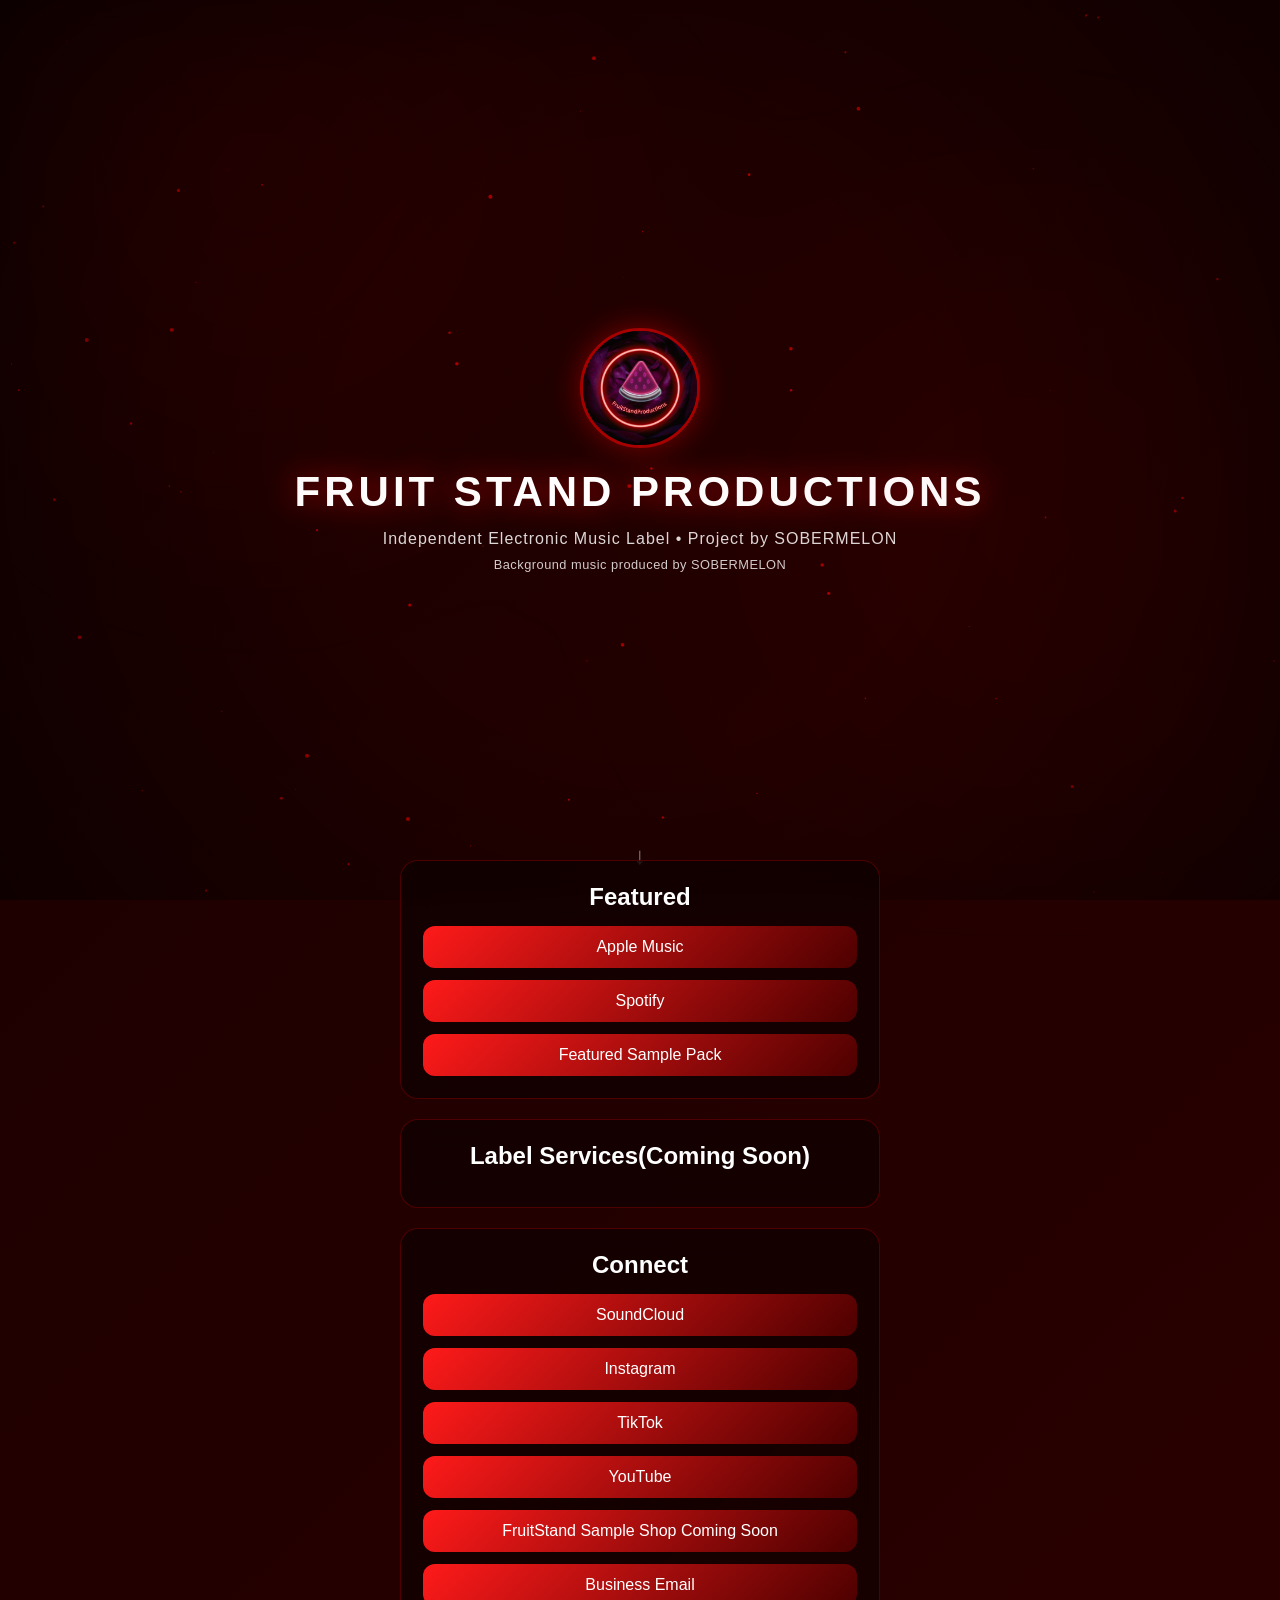
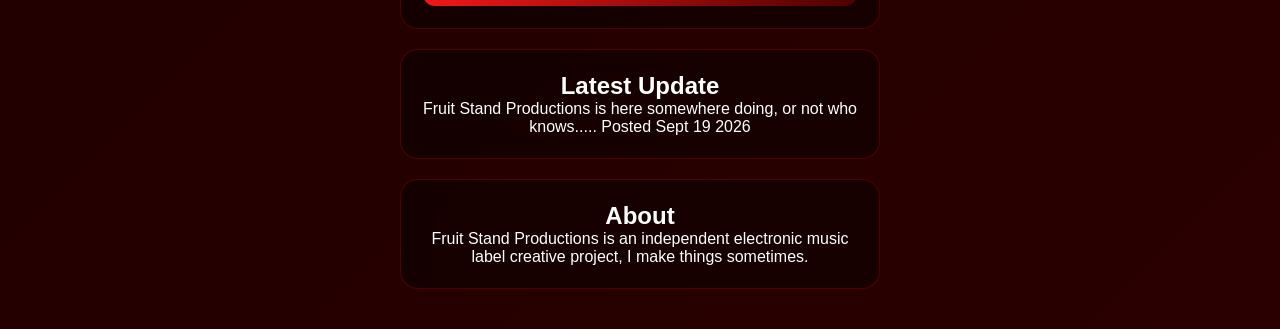
==== index.html @ 6a3a082c "updated stuff or something like that lol" ====
<!DOCTYPE html>
<html lang="en">
<head>

<meta charset="UTF-8">
<meta name="viewport" content="width=device-width, initial-scale=1.0">

<title>Fruit Stand Productions | Independent Electronic Music Label (Project by SOBERMELON)</title>

<meta name="description" content="Fruit Stand Productions is an independent electronic music label and artist project by SOBERMELON. Listen on Spotify and explore experimental synth music.">

<meta name="keywords" content="Fruit Stand Productions, SOBERMELON, electronic music artist, music producer Canada, synth music, indie label">

<meta name="robots" content="index, follow">

<link rel="canonical" href="https://fruitstandproductions.github.io/FruitStandProductions/">

<!-- GOOGLE VERIFICATION -->
<meta name="google-site-verification" content="google0d6d98f35d44df87" />

<!-- OPEN GRAPH -->
<meta property="og:title" content="Fruit Stand Productions">
<meta property="og:description" content="Electronic music label and creative platform.">
<meta property="og:type" content="website">
<meta property="og:url" content="https://fruitstandproductions.github.io/FruitStandProductions/">
<meta property="og:image" content="https://fruitstandproductions.github.io/FruitStandProductions/assets/favicon_io/android-chrome-512x512.png">

<!-- PWA -->
<link rel="manifest" href="manifest.json">

<!-- STRUCTURED DATA -->
<script type="application/ld+json">
{
  "@context": "https://schema.org",
  "@type": ["MusicGroup", "Organization"],
  "name": "Fruit Stand Productions",
  "alternateName": "SOBERMELON",
  "url": "https://fruitstandproductions.github.io/FruitStandProductions/",
  "genre": "Electronic",
  "sameAs": [
    "https://open.spotify.com/artist/1SRDDwceqkcskR78t6tiPy",
    "https://www.youtube.com/@SOBERMELON",
    "https://soundcloud.com/SOBERMELON",
    "https://www.instagram.com/FruitStandProductions"
  ]
}
</script>

<link rel="icon" href="assets/favicon_io/favicon.ico">
<link rel="stylesheet" href="style.css">

</head>

<body>

  <audio id="bgmusic" loop>
  <source src="Audio/shortclip-background-music.mp3" type="audio/mpeg">
</audio>



<!--  HIDDEN SEO BOOST -->
<p style="display:none;">
fruit stand productions sobermelon electronic music label canada synth producer spotify artist official website
</p>

<!--  BACKGROUND -->
<canvas id="particles"></canvas>

<!--  HERO -->
<section class="hero">

  <!--  LOGO ADDED BACK -->
  <img src="assets/Fspprofile.JPG" class="hero-logo" alt="Fruit Stand Productions logo">

 <h1 class="hero-title">FRUIT STAND PRODUCTIONS</h1>

<p class="hero-sub">
  Independent Electronic Music Label • Project by SOBERMELON
</p>

<p class="hero-note">
  Background music produced by SOBERMELON
</p>

  <div class="scroll-indicator">↓</div>

</section>

<!-- MAIN -->
<div class="container">

<section class="card reveal">
  <h2>Featured </h2>
  
  <div class="buttons">
    <a href="https://music.apple.com/us/album/voltage-mind/1889261843?i=1889261845" target="_blank">Apple Music</a>
    <a href="https://open.spotify.com/artist/1SRDDwceqkcskR78t6tiPy" target="_blank">Spotify</a>
    <a href="https://fruitmerchant.gumroad.com/l/tiyyio" target="_blank">Featured Sample Pack</a>

  </div>
</section>

<section class="card reveal">
  <h2>Label Services(Coming Soon)</h2>

  <p>
  
    
  </p>

  <div class="buttons">
    <!-- <a href="services.html">Services</a> -->
  </div>
</section>

<section class="card reveal">
  <h2>Connect</h2>
  <div class="buttons">
    <a href="https://soundcloud.com/SOBERMELON" target="_blank">SoundCloud</a>
    <a href="https://www.instagram.com/FruitStandProductions" target="_blank">Instagram</a>
    <a href="https://www.tiktok.com/@sobermelon0" target="_blank">TikTok</a>
    <a href="https://www.youtube.com/@SOBERMELON" target="_blank">YouTube</a>
    <a class="disabled">FruitStand Sample Shop Coming Soon</a>
    <a href="mailto:fruitstandproductions1@outlook.com?subject=Music or Business Inquiry&body=Hi,I’m reaching out regarding a collaboration or inquiry about Fruit Stand Productions....">
  Business Email
</a>
  </div>
</section>

<section class="card reveal">
  <h2>Latest Update</h2>
  <p>
    Fruit Stand Productions is here somewhere doing, or not who knows.....
     Posted Sept 19 2026 
  </p>
</section>

<section class="card reveal">
  <h2>About</h2>
  <p>
    Fruit Stand Productions is an independent electronic music label creative project, I make things sometimes.
  </p>
</section>

</div>

<script src="script.js"></script>
</body>
</html>
---- style.css ----
* {
  margin: 0;
  padding: 0;
  box-sizing: border-box;
  font-family: Arial, sans-serif;
}

body {
  color: white;
  text-align: center;
  overflow-x: hidden;

  background: linear-gradient(135deg, #1a0000, #3b0000, #6b0000);
  background-size: 400% 400%;

  animation: gradientMove 10s ease infinite, softPulse 8s ease-in-out infinite;
}

/* ==========================
 BASE ANIMATION
========================== */

@keyframes gradientMove {
  0% {background-position: 0%;}
  50% {background-position: 100%;}
  100% {background-position: 0%;}
}

@keyframes softPulse {
  0% { filter: brightness(1); }
  50% { filter: brightness(1.05); }
  100% { filter: brightness(1); }
}

/* ==========================
 CINEMATIC LAYERS
========================== */

body::before {
  content: "";
  position: fixed;
  inset: 0;
  pointer-events: none;
  z-index: 0;

  background: radial-gradient(circle at center,
    transparent 40%,
    rgba(0,0,0,0.5)
  );
}

body::after {
  content: "";
  position: fixed;
  inset: 0;
  pointer-events: none;
  z-index: 1;

  background:
    radial-gradient(circle at 20% 20%, rgba(255,0,0,0.08), transparent 40%),
    radial-gradient(circle at 80% 60%, rgba(255,0,0,0.06), transparent 45%);

  filter: blur(60px);
  opacity: 0.65;

  animation: fogMove 25s ease-in-out infinite;
}

@keyframes fogMove {
  0% { transform: translate(0,0); }
  50% { transform: translate(25px,-15px); }
  100% { transform: translate(0,0); }
}

/* ==========================
 HERO
========================== */

.hero {
  height: 100vh;
  display: flex;
  flex-direction: column;
  justify-content: center;
  align-items: center;
  position: relative;
}

.hero-logo {
  width: 120px;
  height: 120px;
  border-radius: 50%;
  border: 3px solid rgba(255, 0, 0, 0.6);
  box-shadow: 0 0 30px rgba(255, 0, 0, 0.4);
  margin-bottom: 20px;

  animation: logoIntro 1.2s ease, logoFloat 4s ease-in-out infinite;
}

@keyframes logoIntro {
  from { opacity: 0; transform: scale(0.8); }
  to { opacity: 1; transform: scale(1); }
}

@keyframes logoFloat {
  0% { transform: translateY(0px); }
  50% { transform: translateY(-8px); }
  100% { transform: translateY(0px); }
}

.hero-title {
  font-size: 42px;
  letter-spacing: 4px;
  text-shadow: 0 0 30px rgba(255,0,0,0.6);
}

.hero-sub {
  margin-top: 10px;
  opacity: 0.7;
  letter-spacing: 1px;
}

.hero-note {
  margin-top: 6px;
  font-size: 0.8rem;
  opacity: 0.8;
  letter-spacing: 0.5px;
}

.scroll-indicator {
  position: absolute;
  bottom: 30px;
  font-size: 24px;
  opacity: 0.5;
  animation: bounce 2s infinite;
}

@keyframes bounce {
  50% { transform: translateY(10px); }
}

/* ==========================
 PARTICLES
========================== */

#particles {
  position: fixed;
  inset: 0;
  z-index: -2;
}

/* ==========================
 CONTENT
========================== */

.container {
  max-width: 520px;
  margin: auto;
  padding: 20px;
  margin-top: -80px;
  position: relative;
  z-index: 2;
}

/* ==========================
 CARDS
========================== */

.card {
  background: rgba(10,0,0,0.55);
  border: 1px solid rgba(255,0,0,0.25);
  padding: 22px;
  margin: 20px 0;
  border-radius: 18px;
  backdrop-filter: blur(14px);
  transition: 0.3s ease;
}

.card:hover {
  transform: translateY(-6px) scale(1.02);
  box-shadow: 0 0 40px rgba(255,0,0,0.35);
}

/* ==========================
 BUTTONS
========================== */

.buttons {
  display: flex;
  flex-direction: column;
  gap: 12px;
  margin-top: 15px;
}

.buttons a {
  padding: 12px;
  border-radius: 12px;
  text-decoration: none;
  color: white;
  background: linear-gradient(135deg, #ff1a1a, #4d0000);
  transition: 0.25s;
}

.buttons a:hover {
  transform: scale(1.05);
  box-shadow: 0 0 18px rgba(255,0,0,0.35);
}

/* ==========================
 REVEAL
========================== */

.reveal {
  opacity: 0;
  transform: translateY(30px);
}

.reveal.active {
  opacity: 1;
  transform: translateY(0);
  transition: 0.8s;
}

/* ==========================
 MOBILE
========================== */

@media (max-width: 768px) {
  .hero-title {
    font-size: 28px;
  }
}

/* ==========================
 SERVICES PAGE ADD-ON (SAFE)
========================== */

.wrap {
  max-width: 1000px;
  margin: auto;
  padding: 0 24px;
}

/* NAV */
nav {
  padding: 18px 20px;
}

nav .wrap {
  display: flex;
  justify-content: space-between;
  align-items: center;
}

.logo {
  color: #ff3b3b;
  text-decoration: none;
  font-weight: bold;
}

.back {
  color: #d7a7a7;
  text-decoration: none;
  font-size: 14px;
}

/* SERVICES LAYOUT */
.section {
  padding: 60px 0;
  text-align: left;
}

.section-label {
  font-size: 10px;
  opacity: 0.6;
  letter-spacing: 2px;
  margin-bottom: 10px;
}

.section h2 {
  margin-bottom: 18px;
}

/* SERVICES LIST */
.services {
  display: flex;
  flex-direction: column;
  gap: 12px;
}

/* SERVICE CARD */
.service {
  display: flex;
  justify-content: space-between;
  align-items: center;
  background: rgba(10,0,0,0.55);
  border: 1px solid rgba(255,0,0,0.25);
  padding: 16px;
  border-radius: 14px;
  cursor: pointer;
  transition: 0.2s ease;
  text-align: left;
}

.service:hover {
  transform: translateY(-3px);
}

.service.active {
  border: 1px solid #ff1a1a;
  box-shadow: 0 0 18px rgba(255, 26, 26, 0.35);
}

/* TIERS */
.tiers {
  display: grid;
  grid-template-columns: repeat(3, 1fr);
  gap: 12px;
}

.tier {
  background: rgba(10,0,0,0.55);
  border: 1px solid rgba(255,0,0,0.25);
  padding: 18px;
  border-radius: 14px;
  cursor: pointer;
  transition: 0.2s;
}

.tier.active {
  border: 1px solid #ff1a1a;
  box-shadow: 0 0 18px rgba(255, 26, 26, 0.35);
}

/* SUMMARY PANEL */
.summary-panel {
  position: fixed;
  right: 20px;
  top: 120px;
  width: 240px;
  background: rgba(10,0,0,0.65);
  border: 1px solid rgba(255,0,0,0.2);
  padding: 14px;
  border-radius: 12px;
  backdrop-filter: blur(10px);
  font-size: 12px;
  text-align: left;
}

/* ==========================
   PAGE ISOLATION FIX (CRITICAL)
========================== */

/* HOME PAGE ONLY */
body.home .hero {
  height: 100vh;
  display: flex;
  justify-content: center;
  align-items: center;
}

/* SERVICES PAGE HERO FIX */
body.services-page .hero {
  height: auto;
  padding: 80px 0;
}

/* PREVENT HOMEPAGE CONTAINER LEAKING INTO SERVICES */
body.services-page .container {
  display: none;
}

/* SERVICES LAYOUT PROTECTION */
body.services-page .services {
  display: flex !important;
  flex-direction: column;
}

body.services-page .tiers {
  display: grid;
  grid-template-columns: repeat(3, 1fr);
  gap: 12px;
}

/* FIX SUMMARY PANEL STACKING */
body.services-page .summary-panel {
  position: fixed;
}

/* FORCE CARD CLICK STATE TO WORK */
body.services-page .service.active,
body.services-page .tier.active {
  border: 1px solid #ff1a1a;
  box-shadow: 0 0 18px rgba(255, 26, 26, 0.35);
}
.substack {
  max-width: 650px;
  margin: 20px auto;
  display: flex;
  flex-direction: column;
  gap: 12px;
}

.mini-note {
  font-size: 11px;
  opacity: 0.5;
  letter-spacing: 0.5px;
  text-transform: uppercase;
}

.hero-sub {
  opacity: 0.85;
  line-height: 1.6;
}

.trust-line {
  font-size: 13px;
  opacity: 0.7;
}
@media (max-width: 768px) {

  /* SUMMARY PANEL FIX */
  .summary-panel {
    position: relative;
    width: 100%;
    top: auto;
    right: auto;
    margin: 20px 0;
  }

  /* PACKAGES STACK */
  .tiers {
    grid-template-columns: 1fr;
  }

  /* SERVICE TEXT IMPROVEMENT */
  .service {
    flex-direction: column;
    align-items: flex-start;
    gap: 10px;
  }

  /* HERO SPACING CLEANUP */
  .hero {
    padding: 60px 16px;
    height: auto;
  }

  .pill-row {
    flex-wrap: wrap;
    justify-content: center;
  }
}
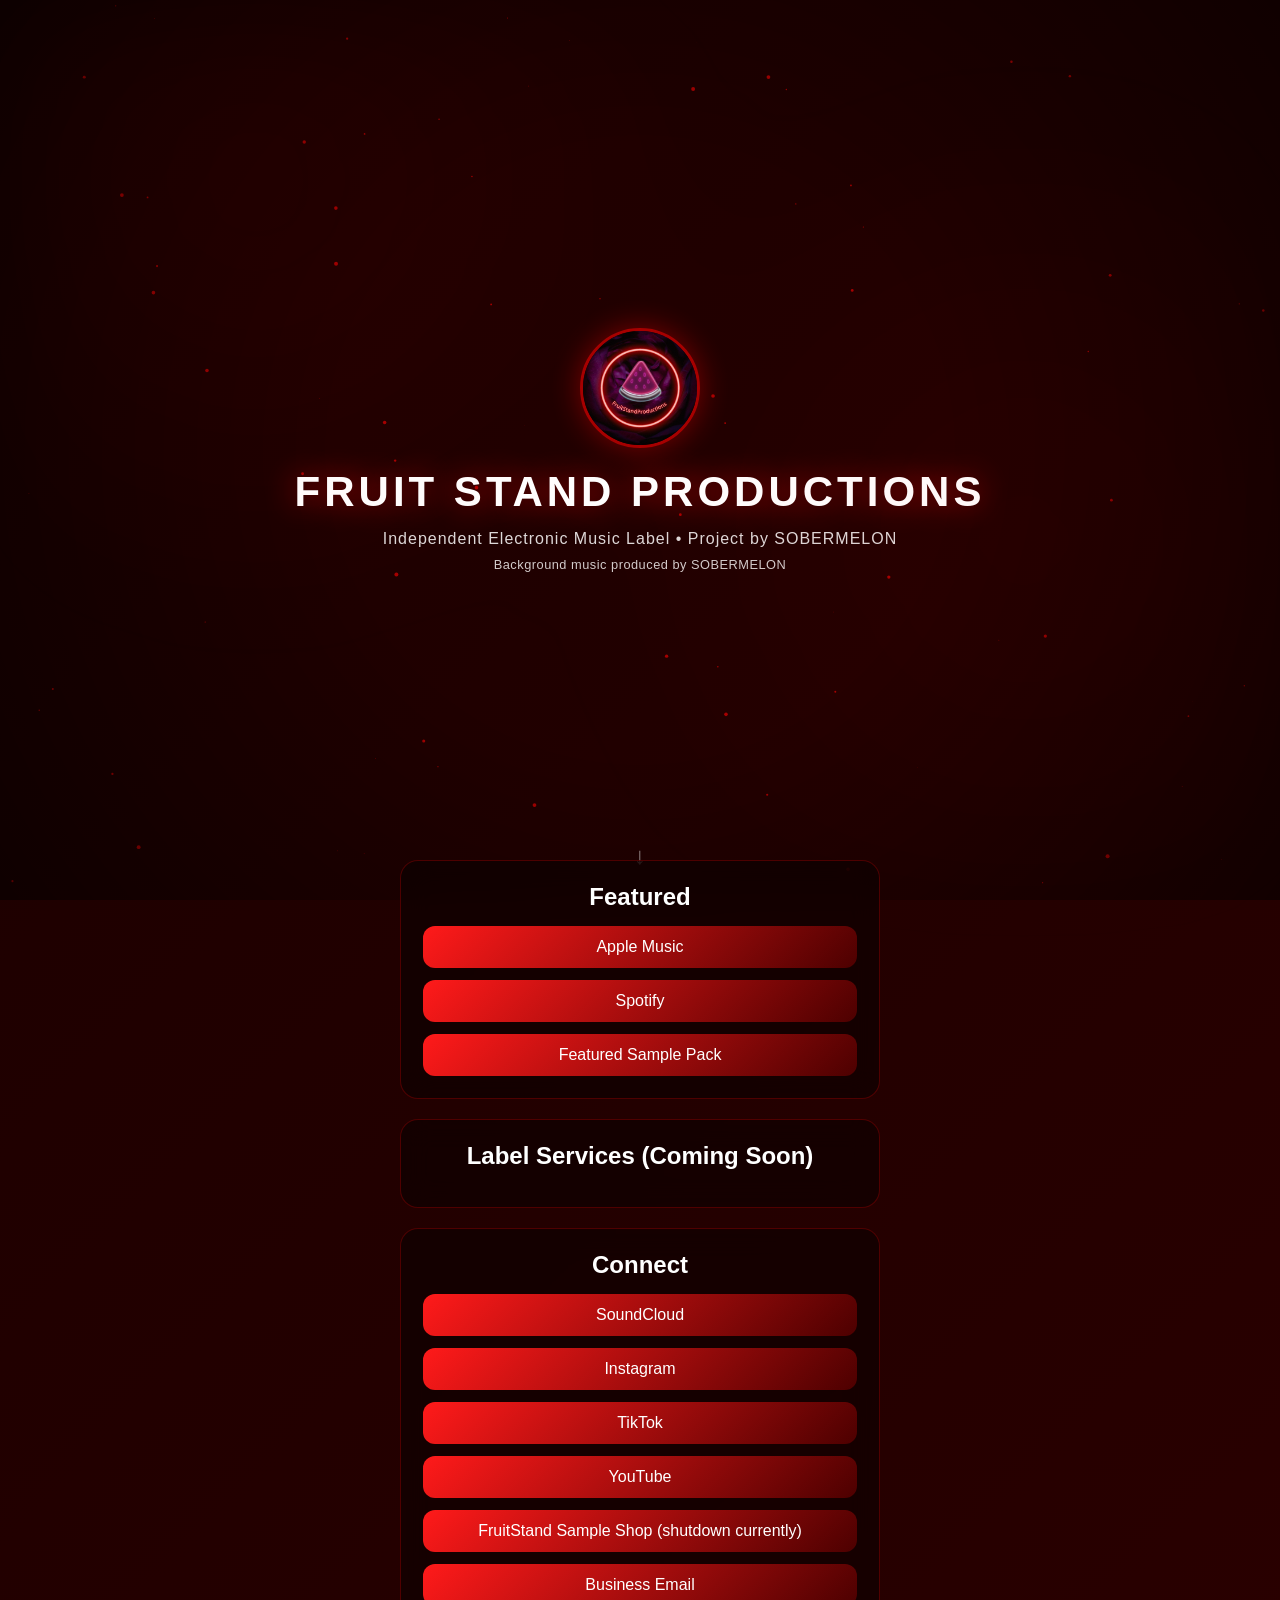
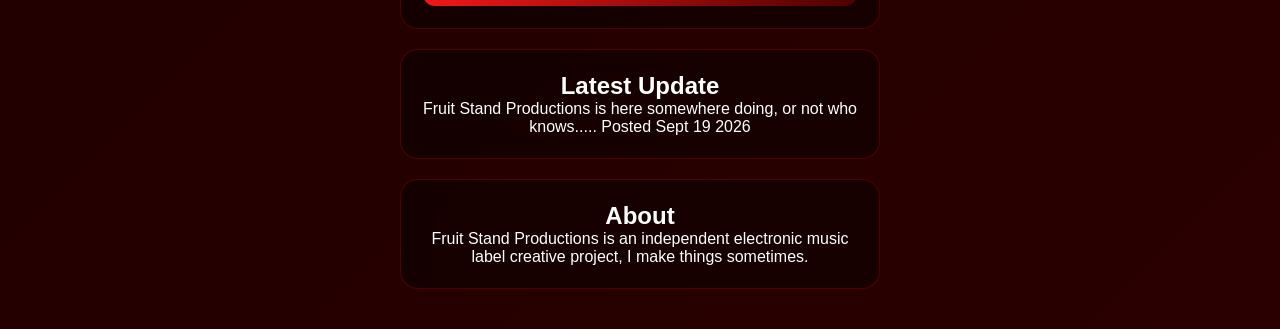
==== commit 16d9487f: "fixed previous commit mistake i tired" ====
--- a/index.html
+++ b/index.html
@@ -102,7 +102,7 @@
 </section>
 
 <section class="card reveal">
-  <h2>Label Services(Coming Soon)</h2>
+  <h2>Label Services   (Coming Soon)</h2>
 
   <p>
   
@@ -121,7 +121,7 @@
     <a href="https://www.instagram.com/FruitStandProductions" target="_blank">Instagram</a>
     <a href="https://www.tiktok.com/@sobermelon0" target="_blank">TikTok</a>
     <a href="https://www.youtube.com/@SOBERMELON" target="_blank">YouTube</a>
-    <a class="disabled">FruitStand Sample Shop Coming Soon</a>
+    <a class="disabled">FruitStand Sample Shop (shutdown currently)</a>
     <a href="mailto:fruitstandproductions1@outlook.com?subject=Music or Business Inquiry&body=Hi,I’m reaching out regarding a collaboration or inquiry about Fruit Stand Productions....">
   Business Email
 </a>
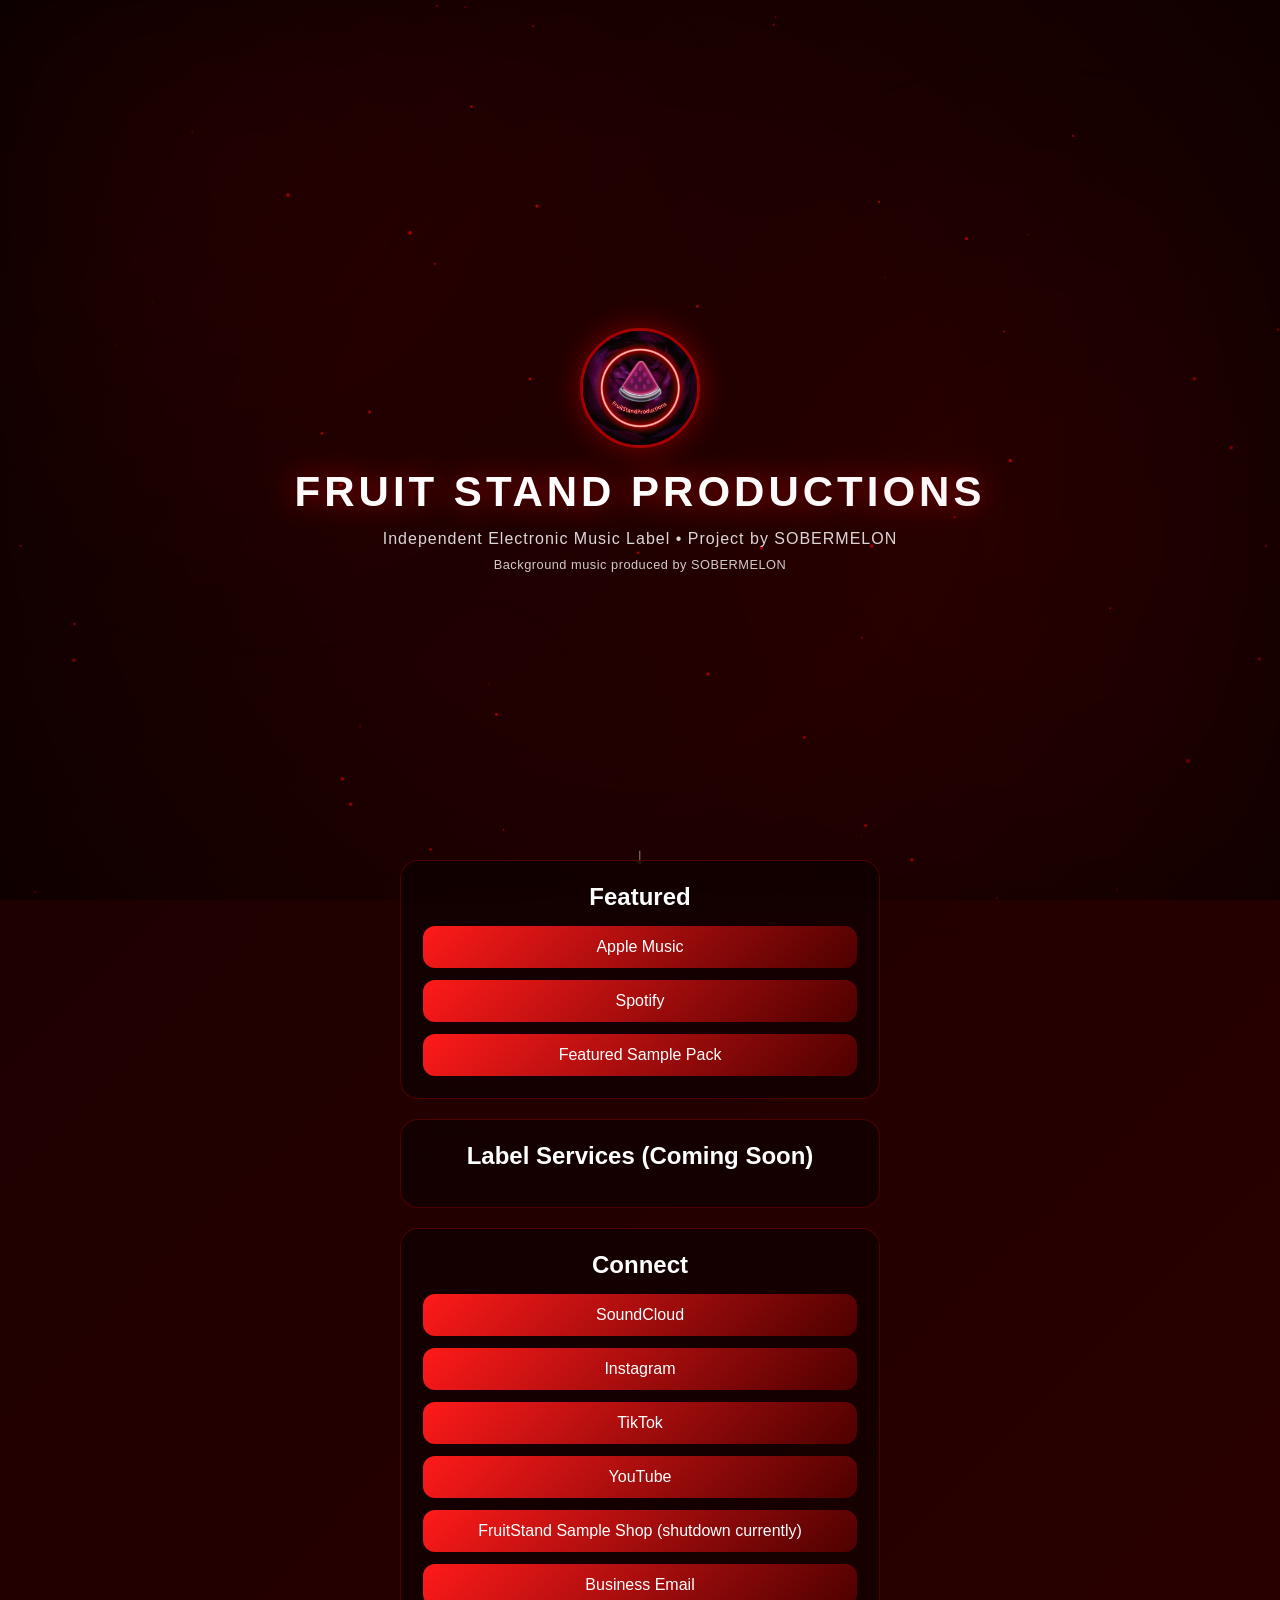
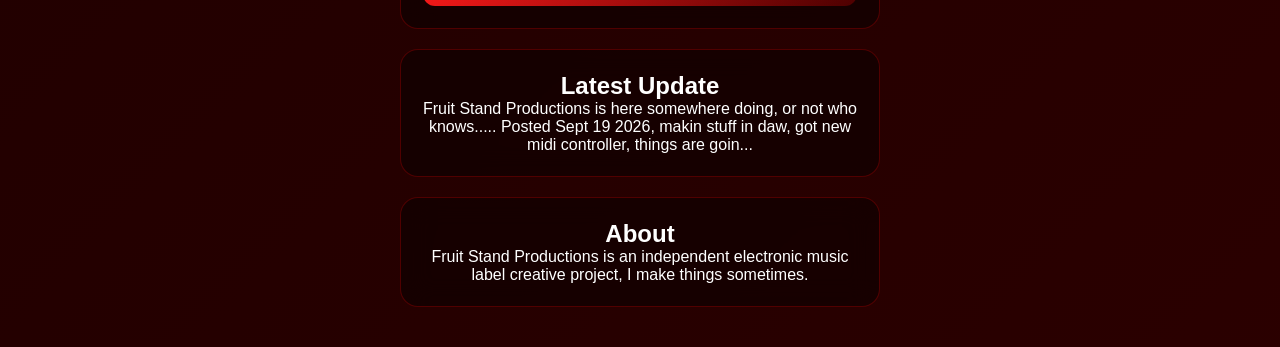
==== commit de429b82: "amend" ====
--- a/index.html
+++ b/index.html
@@ -132,7 +132,7 @@
   <h2>Latest Update</h2>
   <p>
     Fruit Stand Productions is here somewhere doing, or not who knows.....
-     Posted Sept 19 2026 
+     Posted Sept 19 2026, makin stuff in daw, got new midi controller, things are goin...
   </p>
 </section>
 
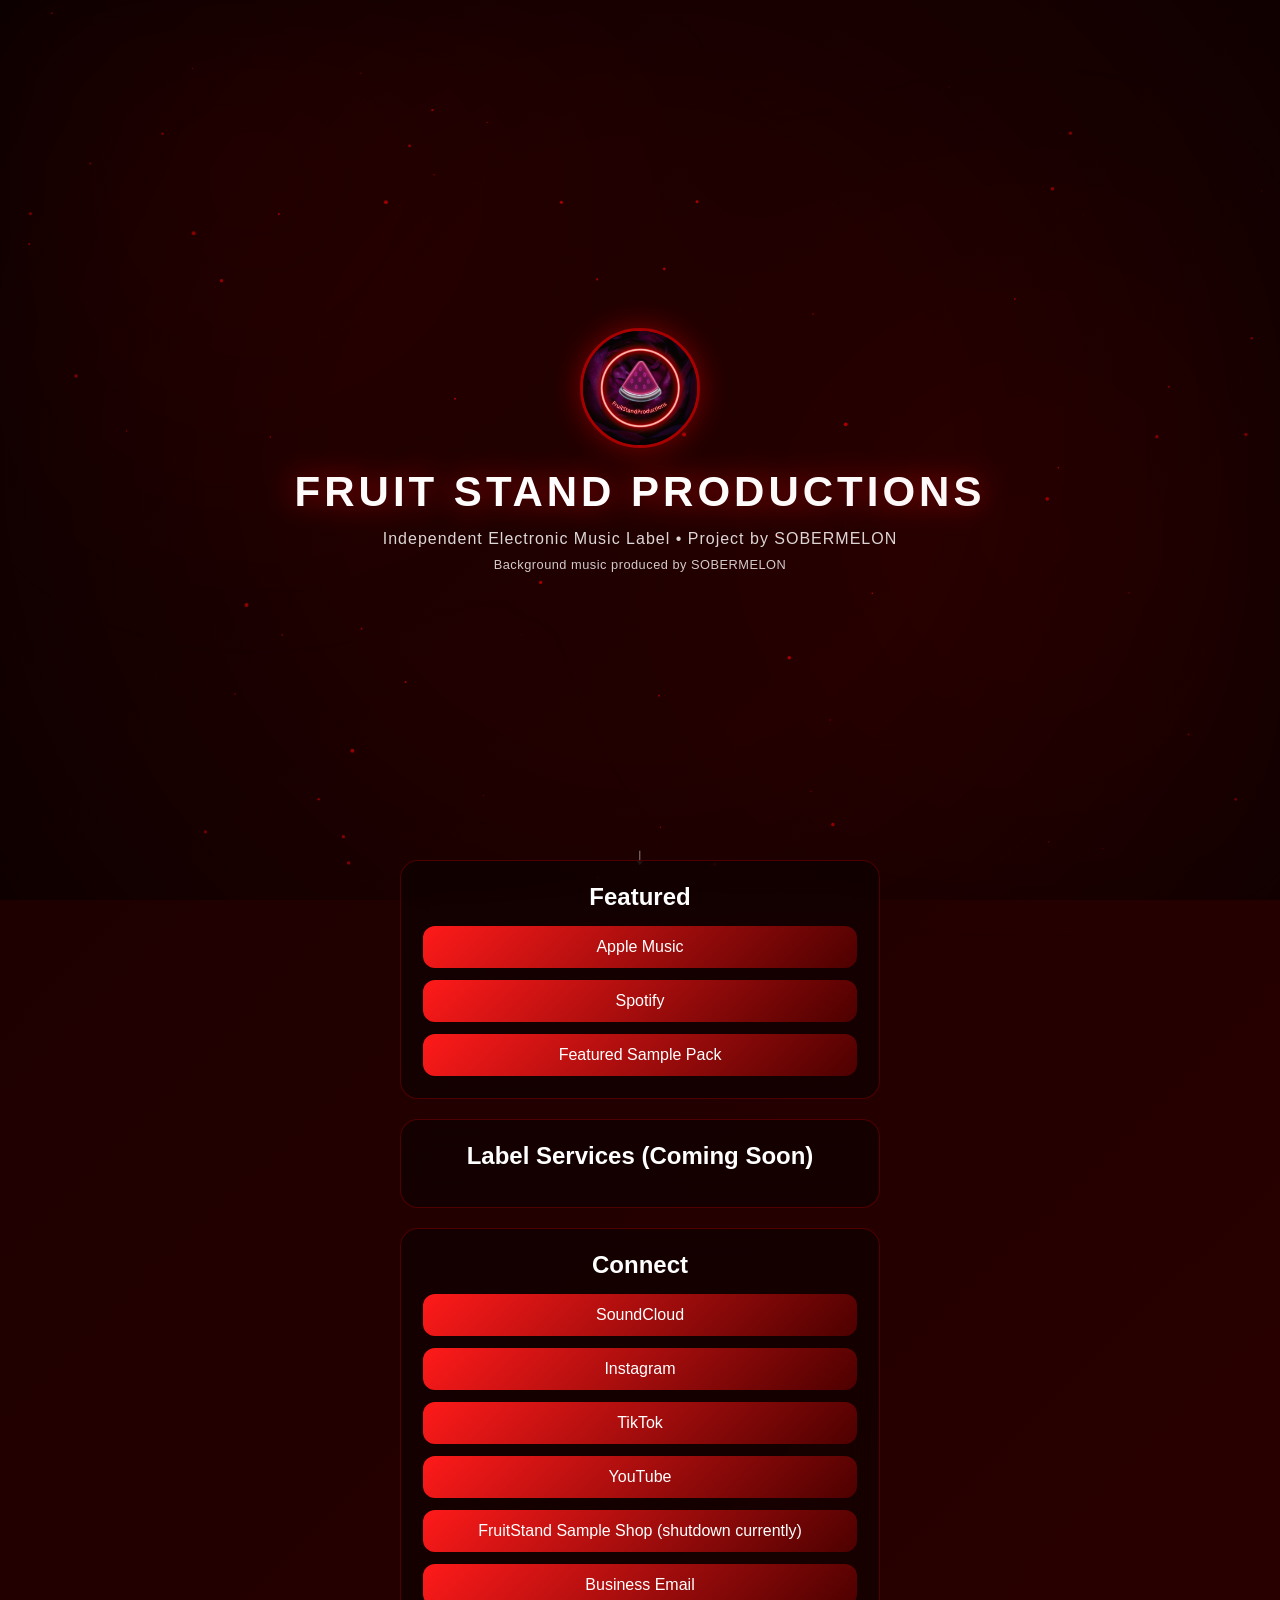
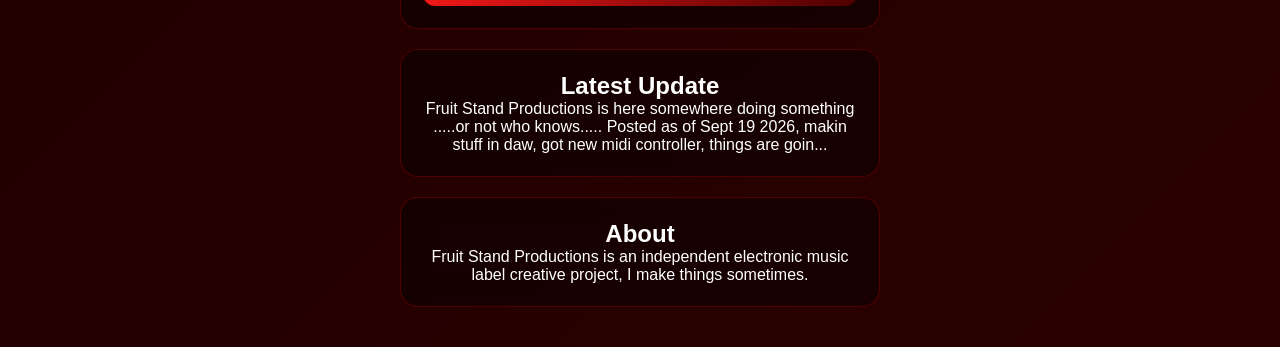
==== commit 9e758d86: "amend" ====
--- a/index.html
+++ b/index.html
@@ -131,8 +131,8 @@
 <section class="card reveal">
   <h2>Latest Update</h2>
   <p>
-    Fruit Stand Productions is here somewhere doing, or not who knows.....
-     Posted Sept 19 2026, makin stuff in daw, got new midi controller, things are goin...
+    Fruit Stand Productions is here somewhere doing something .....or not who knows.....
+     Posted as of Sept 19 2026, makin stuff in daw, got new midi controller, things are goin...
   </p>
 </section>
 
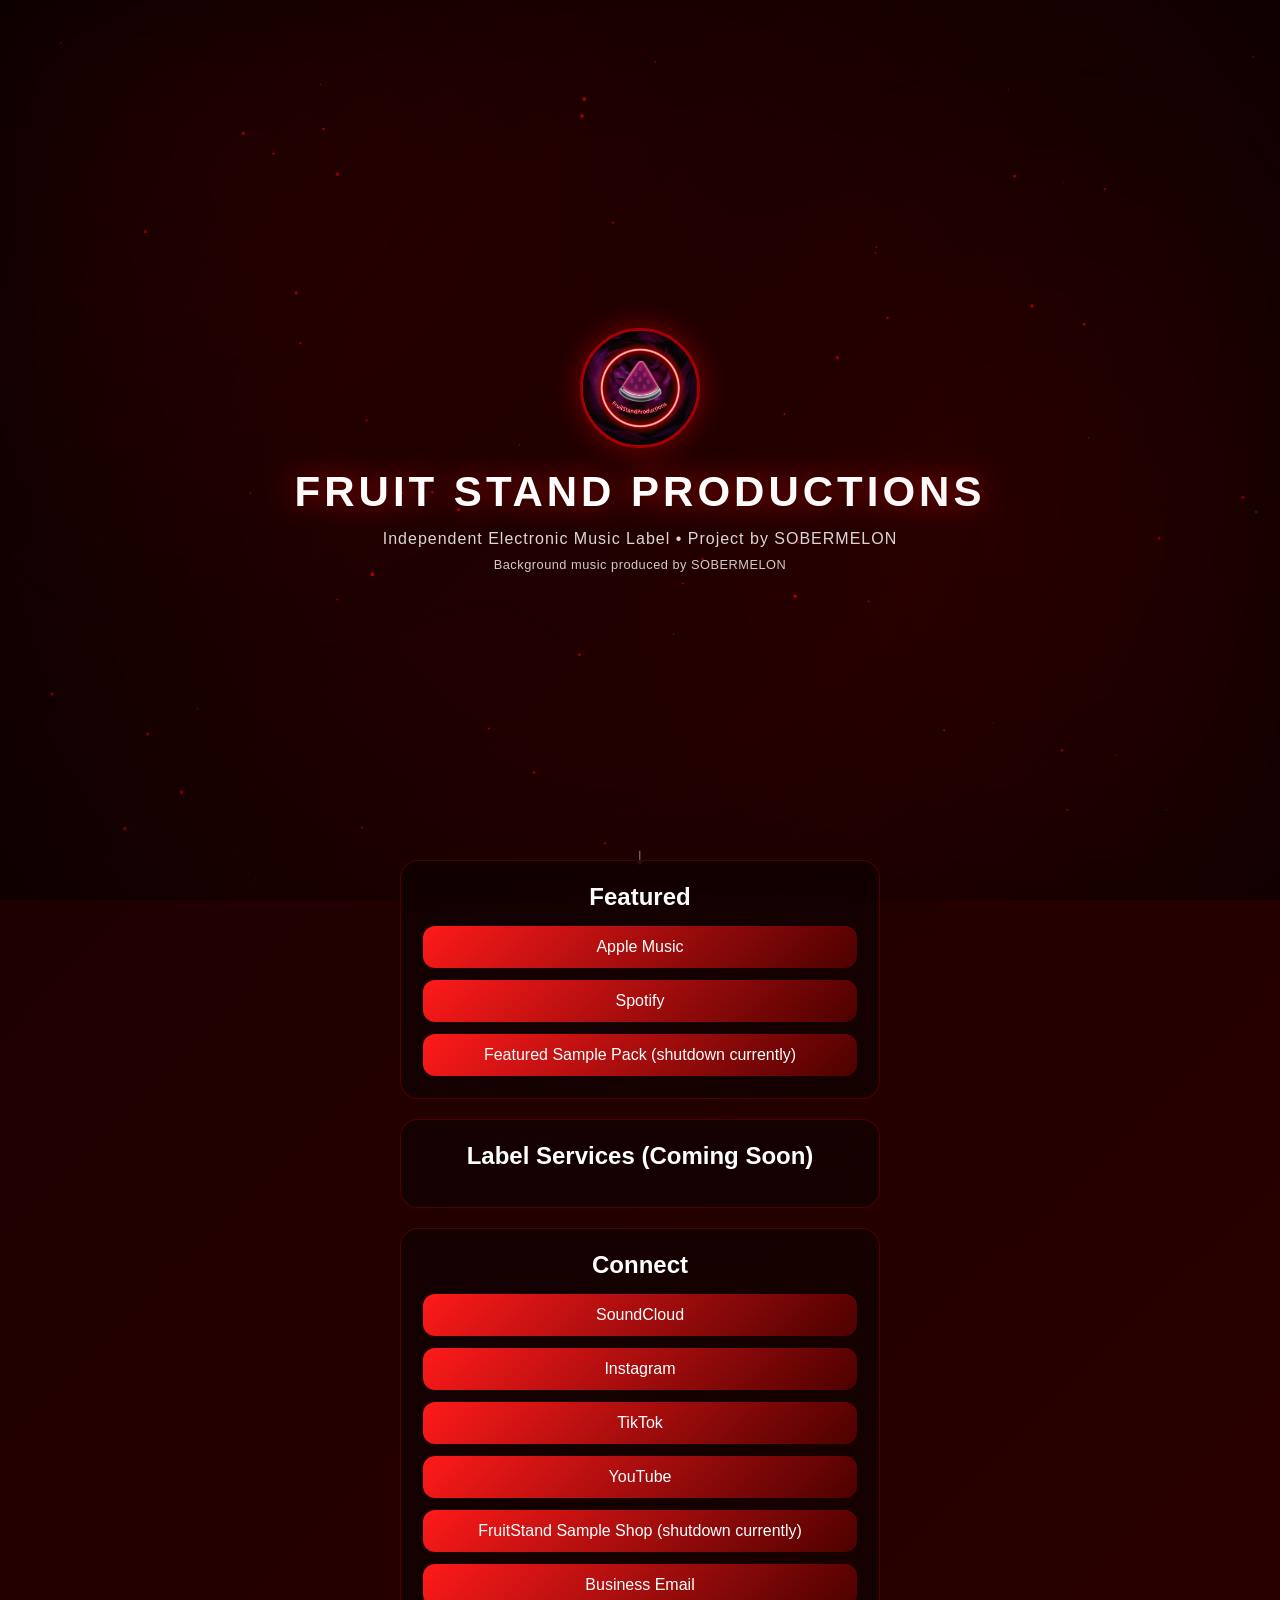
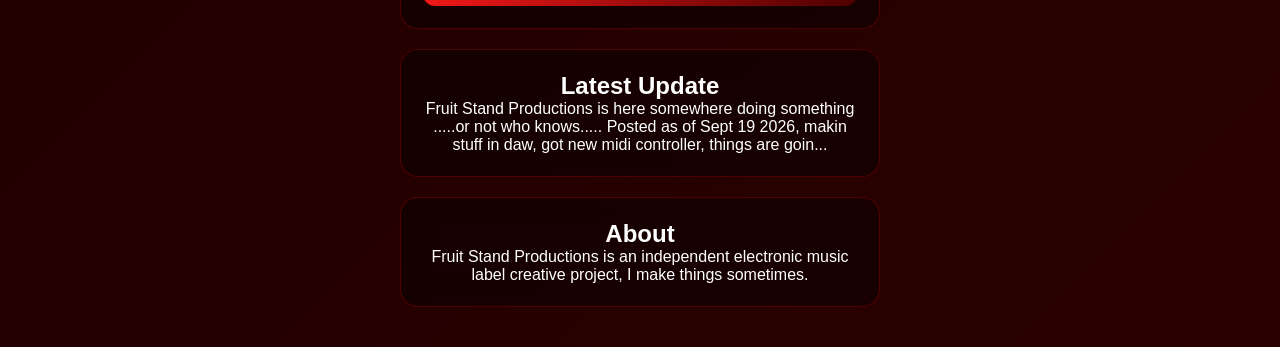
==== commit f768aab6: "removed feature sample shop button for now" ====
--- a/index.html
+++ b/index.html
@@ -96,7 +96,7 @@
   <div class="buttons">
     <a href="https://music.apple.com/us/album/voltage-mind/1889261843?i=1889261845" target="_blank">Apple Music</a>
     <a href="https://open.spotify.com/artist/1SRDDwceqkcskR78t6tiPy" target="_blank">Spotify</a>
-    <a href="https://fruitmerchant.gumroad.com/l/tiyyio" target="_blank">Featured Sample Pack</a>
+    <a class="disabled">Featured Sample Pack (shutdown currently)</a>
 
   </div>
 </section>
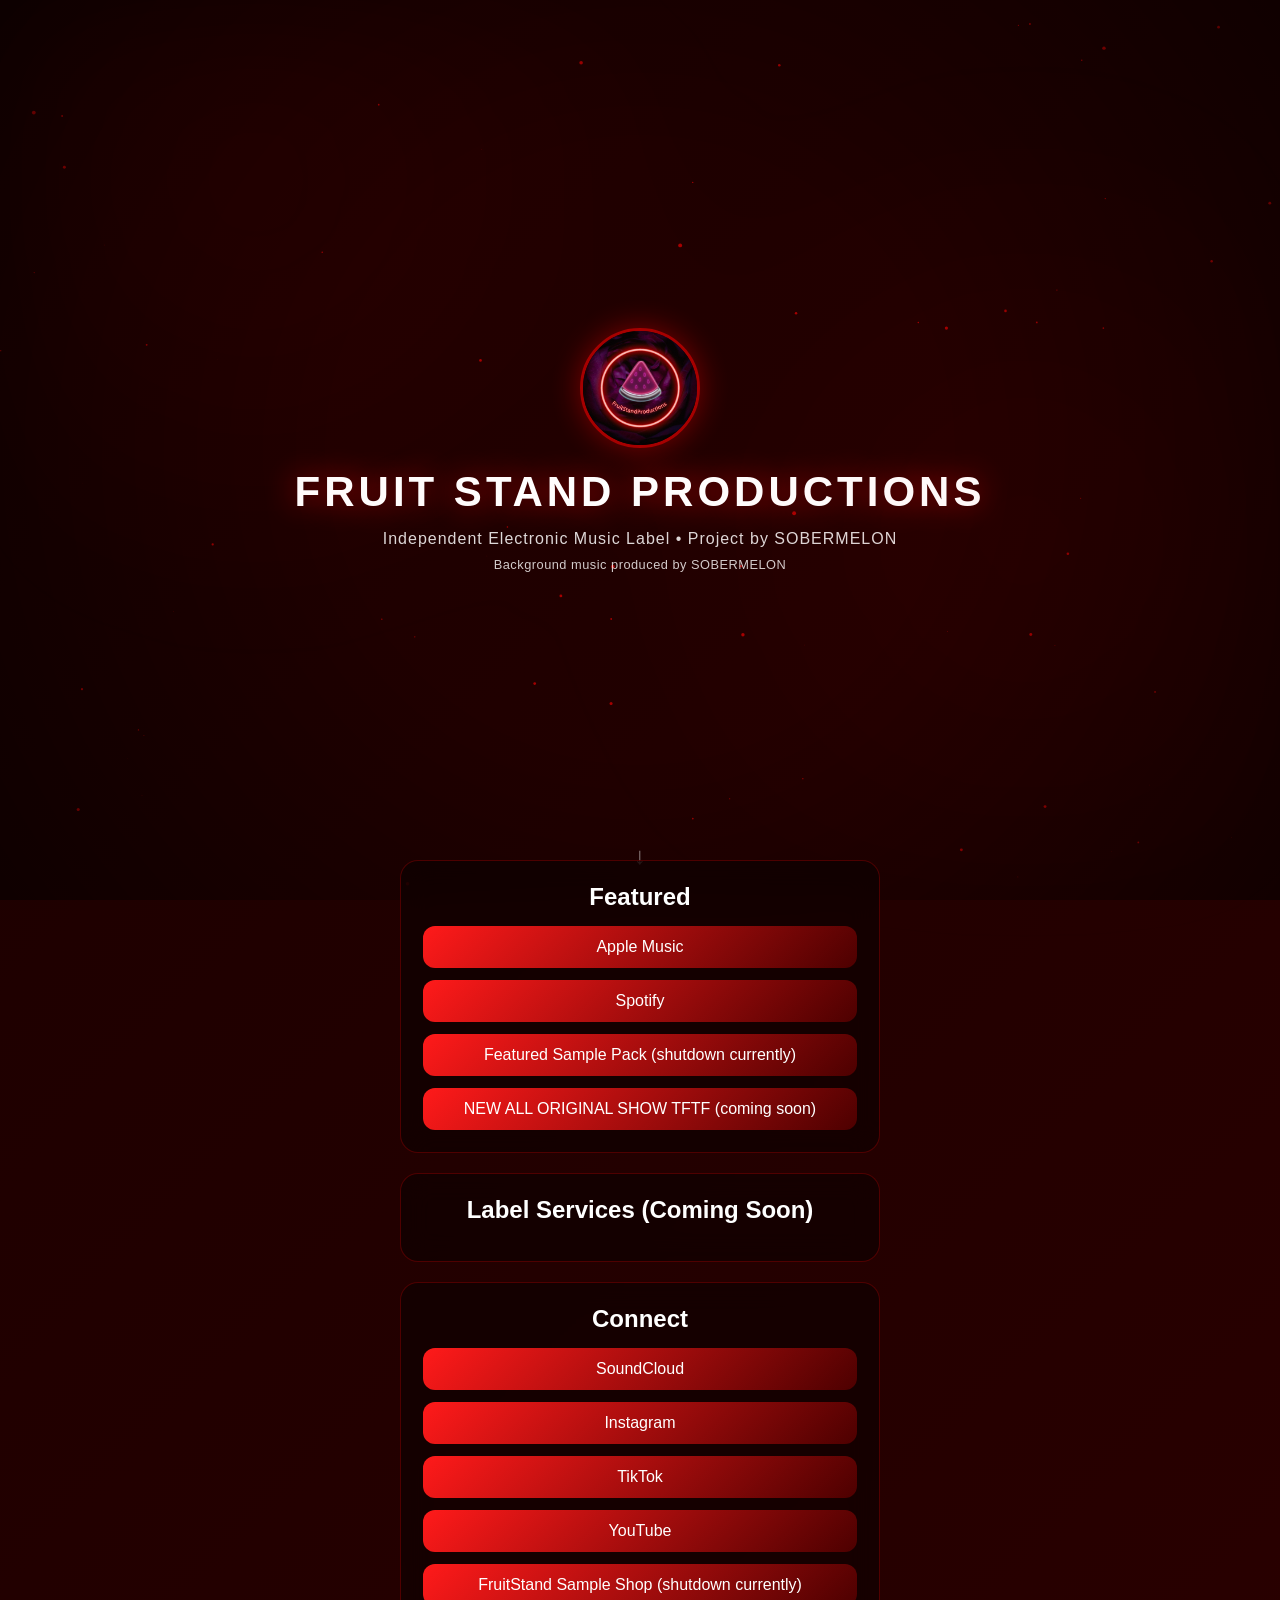
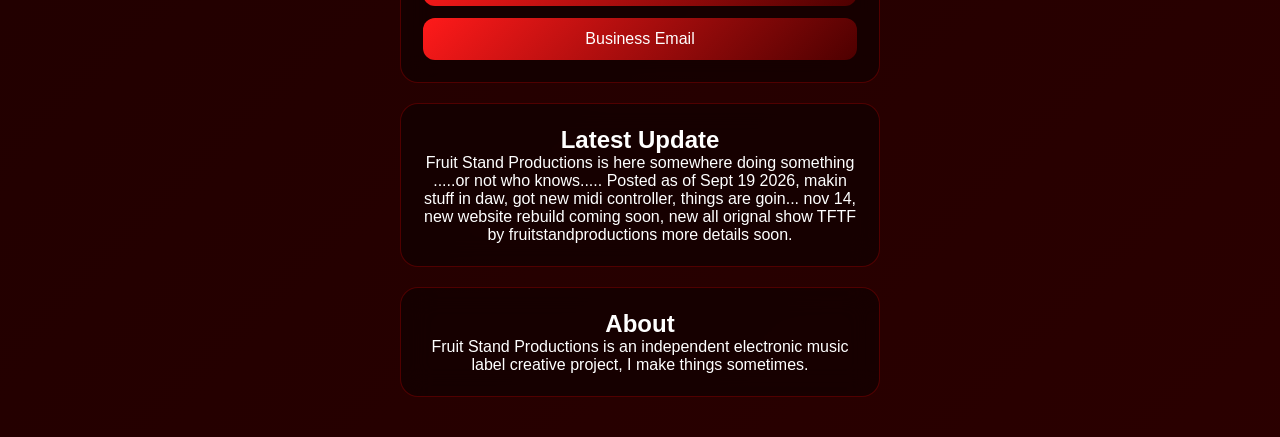
==== commit 5942927b: "new updates" ====
--- a/index.html
+++ b/index.html
@@ -97,6 +97,7 @@
     <a href="https://music.apple.com/us/album/voltage-mind/1889261843?i=1889261845" target="_blank">Apple Music</a>
     <a href="https://open.spotify.com/artist/1SRDDwceqkcskR78t6tiPy" target="_blank">Spotify</a>
     <a class="disabled">Featured Sample Pack (shutdown currently)</a>
+    <a class="disabled">NEW ALL ORIGINAL SHOW TFTF (coming soon)</a>
 
   </div>
 </section>
@@ -133,6 +134,7 @@
   <p>
     Fruit Stand Productions is here somewhere doing something .....or not who knows.....
      Posted as of Sept 19 2026, makin stuff in daw, got new midi controller, things are goin...
+     nov 14, new website rebuild coming soon, new all orignal show TFTF by fruitstandproductions more details soon.
   </p>
 </section>
 
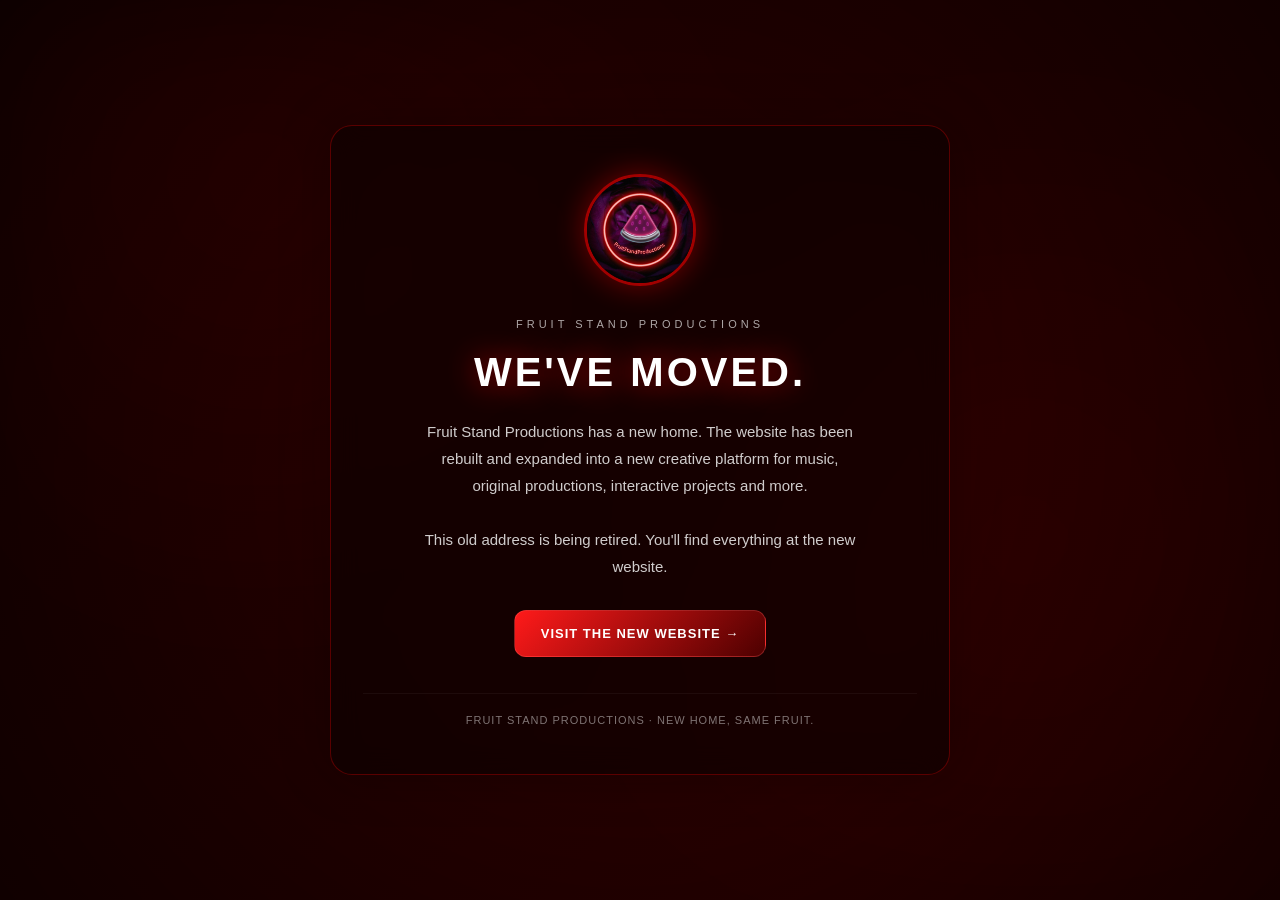
==== commit eae4e5ad: "Add GitHub Pages retirement announcement" ====
--- a/index.html
+++ b/index.html
@@ -1,152 +1,201 @@
+
 <!DOCTYPE html>
 <html lang="en">
 <head>
-
-<meta charset="UTF-8">
-<meta name="viewport" content="width=device-width, initial-scale=1.0">
-
-<title>Fruit Stand Productions | Independent Electronic Music Label (Project by SOBERMELON)</title>
-
-<meta name="description" content="Fruit Stand Productions is an independent electronic music label and artist project by SOBERMELON. Listen on Spotify and explore experimental synth music.">
-
-<meta name="keywords" content="Fruit Stand Productions, SOBERMELON, electronic music artist, music producer Canada, synth music, indie label">
-
-<meta name="robots" content="index, follow">
-
-<link rel="canonical" href="https://fruitstandproductions.github.io/FruitStandProductions/">
-
-<!-- GOOGLE VERIFICATION -->
-<meta name="google-site-verification" content="google0d6d98f35d44df87" />
-
-<!-- OPEN GRAPH -->
-<meta property="og:title" content="Fruit Stand Productions">
-<meta property="og:description" content="Electronic music label and creative platform.">
-<meta property="og:type" content="website">
-<meta property="og:url" content="https://fruitstandproductions.github.io/FruitStandProductions/">
-<meta property="og:image" content="https://fruitstandproductions.github.io/FruitStandProductions/assets/favicon_io/android-chrome-512x512.png">
-
-<!-- PWA -->
-<link rel="manifest" href="manifest.json">
-
-<!-- STRUCTURED DATA -->
-<script type="application/ld+json">
-{
-  "@context": "https://schema.org",
-  "@type": ["MusicGroup", "Organization"],
-  "name": "Fruit Stand Productions",
-  "alternateName": "SOBERMELON",
-  "url": "https://fruitstandproductions.github.io/FruitStandProductions/",
-  "genre": "Electronic",
-  "sameAs": [
-    "https://open.spotify.com/artist/1SRDDwceqkcskR78t6tiPy",
-    "https://www.youtube.com/@SOBERMELON",
-    "https://soundcloud.com/SOBERMELON",
-    "https://www.instagram.com/FruitStandProductions"
-  ]
-}
-</script>
-
-<link rel="icon" href="assets/favicon_io/favicon.ico">
-<link rel="stylesheet" href="style.css">
-
+  <meta charset="UTF-8">
+  <meta name="viewport" content="width=device-width, initial-scale=1.0">
+
+  <title>Fruit Stand Productions | We've Moved</title>
+  <meta name="description" content="Fruit Stand Productions has moved to a new website. Visit the new home of FSP.">
+  <meta name="robots" content="index, follow">
+
+  <link rel="canonical" href="https://fruitstandproductions.pages.dev/">
+  <link rel="icon" href="assets/favicon_io/favicon.ico">
+
+  <meta property="og:title" content="Fruit Stand Productions — We've Moved">
+  <meta property="og:description" content="Fruit Stand Productions has a new home.">
+  <meta property="og:type" content="website">
+  <meta property="og:url" content="https://fruitstandproductions.github.io/FruitStandProductions/">
+  <meta property="og:image" content="https://fruitstandproductions.github.io/FruitStandProductions/assets/favicon_io/android-chrome-512x512.png">
+
+  <style>
+    * {
+      margin: 0;
+      padding: 0;
+      box-sizing: border-box;
+      font-family: Arial, sans-serif;
+    }
+
+    body {
+      min-height: 100vh;
+      display: flex;
+      justify-content: center;
+      align-items: center;
+      padding: 24px;
+      color: white;
+      text-align: center;
+      background: linear-gradient(135deg, #1a0000, #3b0000, #6b0000);
+      background-size: 400% 400%;
+      animation: gradientMove 10s ease infinite,
+                 softPulse 8s ease-in-out infinite;
+    }
+
+    body::before {
+      content: "";
+      position: fixed;
+      inset: 0;
+      pointer-events: none;
+      background: radial-gradient(circle at center,
+        transparent 40%, rgba(0,0,0,0.5));
+    }
+
+    body::after {
+      content: "";
+      position: fixed;
+      inset: 0;
+      pointer-events: none;
+      background:
+        radial-gradient(circle at 20% 20%, rgba(255,0,0,0.08), transparent 40%),
+        radial-gradient(circle at 80% 60%, rgba(255,0,0,0.06), transparent 45%);
+      filter: blur(60px);
+      opacity: 0.65;
+      animation: fogMove 25s ease-in-out infinite;
+    }
+
+    @keyframes gradientMove {
+      0% { background-position: 0% 50%; }
+      50% { background-position: 100% 50%; }
+      100% { background-position: 0% 50%; }
+    }
+
+    @keyframes softPulse {
+      0% { filter: brightness(1); }
+      50% { filter: brightness(1.05); }
+      100% { filter: brightness(1); }
+    }
+
+    @keyframes fogMove {
+      0% { transform: translate(0,0); }
+      50% { transform: translate(25px,-15px); }
+      100% { transform: translate(0,0); }
+    }
+
+    .card {
+      position: relative;
+      z-index: 2;
+      width: 100%;
+      max-width: 620px;
+      padding: 48px 32px;
+      background: rgba(10,0,0,0.55);
+      border: 1px solid rgba(255,0,0,0.3);
+      border-radius: 22px;
+      backdrop-filter: blur(14px);
+      box-shadow: 0 0 50px rgba(0,0,0,0.25);
+    }
+
+    .logo {
+      width: 112px;
+      height: 112px;
+      object-fit: cover;
+      border-radius: 50%;
+      border: 3px solid rgba(255,0,0,0.6);
+      box-shadow: 0 0 30px rgba(255,0,0,0.4);
+      margin-bottom: 28px;
+    }
+
+    .eyebrow {
+      font-size: 11px;
+      letter-spacing: 4px;
+      opacity: 0.65;
+      margin-bottom: 18px;
+      text-transform: uppercase;
+    }
+
+    h1 {
+      font-size: clamp(26px, 6vw, 40px);
+      letter-spacing: 3px;
+      line-height: 1.2;
+      text-shadow: 0 0 30px rgba(255,0,0,0.6);
+    }
+
+    .message {
+      margin: 22px auto 30px;
+      max-width: 440px;
+      line-height: 1.8;
+      color: rgba(255,255,255,0.8);
+      font-size: 15px;
+    }
+
+    .button {
+      display: inline-block;
+      padding: 15px 26px;
+      border-radius: 12px;
+      text-decoration: none;
+      color: white;
+      font-size: 13px;
+      font-weight: bold;
+      letter-spacing: 1px;
+      background: linear-gradient(135deg, #ff1a1a, #4d0000);
+      border: 1px solid rgba(255,100,100,0.3);
+      transition: 0.25s ease;
+    }
+
+    .button:hover {
+      transform: translateY(-3px);
+      box-shadow: 0 0 25px rgba(255,0,0,0.4);
+    }
+
+    .footer {
+      margin-top: 36px;
+      padding-top: 20px;
+      border-top: 1px solid rgba(255,255,255,0.1);
+      font-size: 11px;
+      letter-spacing: 1px;
+      opacity: 0.45;
+    }
+
+    @media (max-width: 480px) {
+      .card { padding: 38px 22px; }
+      .logo { width: 90px; height: 90px; }
+      h1 { letter-spacing: 2px; }
+    }
+  </style>
 </head>
 
 <body>
-
-  <audio id="bgmusic" loop>
-  <source src="Audio/shortclip-background-music.mp3" type="audio/mpeg">
-</audio>
-
-
-
-<!--  HIDDEN SEO BOOST -->
-<p style="display:none;">
-fruit stand productions sobermelon electronic music label canada synth producer spotify artist official website
-</p>
-
-<!--  BACKGROUND -->
-<canvas id="particles"></canvas>
-
-<!--  HERO -->
-<section class="hero">
-
-  <!--  LOGO ADDED BACK -->
-  <img src="assets/Fspprofile.JPG" class="hero-logo" alt="Fruit Stand Productions logo">
-
- <h1 class="hero-title">FRUIT STAND PRODUCTIONS</h1>
-
-<p class="hero-sub">
-  Independent Electronic Music Label • Project by SOBERMELON
-</p>
-
-<p class="hero-note">
-  Background music produced by SOBERMELON
-</p>
-
-  <div class="scroll-indicator">↓</div>
-
-</section>
-
-<!-- MAIN -->
-<div class="container">
-
-<section class="card reveal">
-  <h2>Featured </h2>
-  
-  <div class="buttons">
-    <a href="https://music.apple.com/us/album/voltage-mind/1889261843?i=1889261845" target="_blank">Apple Music</a>
-    <a href="https://open.spotify.com/artist/1SRDDwceqkcskR78t6tiPy" target="_blank">Spotify</a>
-    <a class="disabled">Featured Sample Pack (shutdown currently)</a>
-    <a class="disabled">NEW ALL ORIGINAL SHOW TFTF (coming soon)</a>
-
-  </div>
-</section>
-
-<section class="card reveal">
-  <h2>Label Services   (Coming Soon)</h2>
-
-  <p>
-  
-    
-  </p>
-
-  <div class="buttons">
-    <!-- <a href="services.html">Services</a> -->
-  </div>
-</section>
-
-<section class="card reveal">
-  <h2>Connect</h2>
-  <div class="buttons">
-    <a href="https://soundcloud.com/SOBERMELON" target="_blank">SoundCloud</a>
-    <a href="https://www.instagram.com/FruitStandProductions" target="_blank">Instagram</a>
-    <a href="https://www.tiktok.com/@sobermelon0" target="_blank">TikTok</a>
-    <a href="https://www.youtube.com/@SOBERMELON" target="_blank">YouTube</a>
-    <a class="disabled">FruitStand Sample Shop (shutdown currently)</a>
-    <a href="mailto:fruitstandproductions1@outlook.com?subject=Music or Business Inquiry&body=Hi,I’m reaching out regarding a collaboration or inquiry about Fruit Stand Productions....">
-  Business Email
-</a>
-  </div>
-</section>
-
-<section class="card reveal">
-  <h2>Latest Update</h2>
-  <p>
-    Fruit Stand Productions is here somewhere doing something .....or not who knows.....
-     Posted as of Sept 19 2026, makin stuff in daw, got new midi controller, things are goin...
-     nov 14, new website rebuild coming soon, new all orignal show TFTF by fruitstandproductions more details soon.
-  </p>
-</section>
-
-<section class="card reveal">
-  <h2>About</h2>
-  <p>
-    Fruit Stand Productions is an independent electronic music label creative project, I make things sometimes.
-  </p>
-</section>
-
-</div>
-
-<script src="script.js"></script>
+  <main class="card">
+
+    <img
+      src="assets/Fspprofile.JPG"
+      class="logo"
+      alt="Fruit Stand Productions logo"
+    >
+
+    <p class="eyebrow">Fruit Stand Productions</p>
+
+    <h1>WE'VE MOVED.</h1>
+
+    <p class="message">
+      Fruit Stand Productions has a new home.
+      The website has been rebuilt and expanded into a
+      new creative platform for music, original productions,
+      interactive projects and more.
+      <br><br>
+      This old address is being retired.
+      You'll find everything at the new website.
+    </p>
+
+    <a
+      class="button"
+      href="https://fruitstandproductions.pages.dev/"
+    >
+      VISIT THE NEW WEBSITE →
+    </a>
+
+    <div class="footer">
+      FRUIT STAND PRODUCTIONS · NEW HOME, SAME FRUIT.
+    </div>
+
+  </main>
 </body>
-</html>+</html>
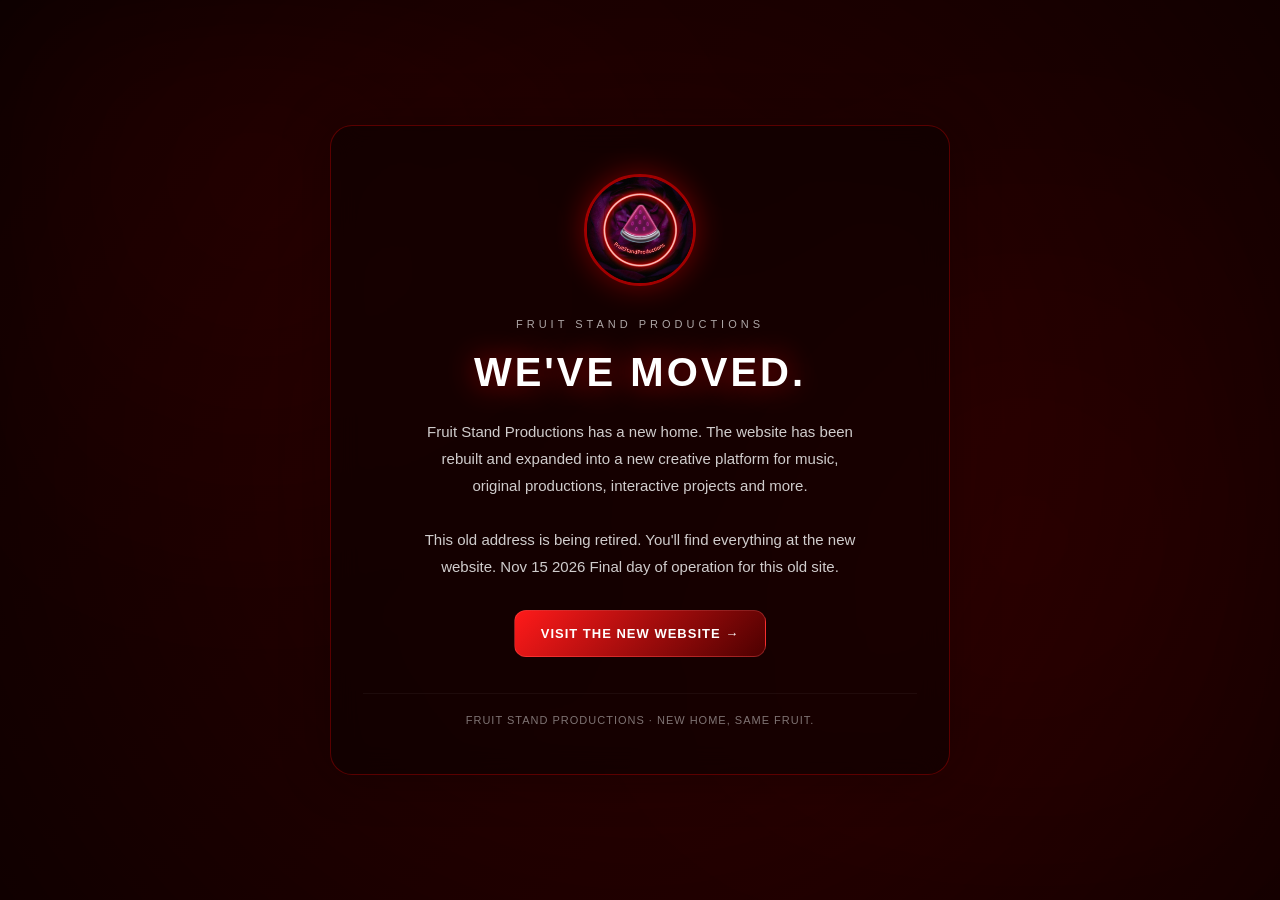
==== commit 1117129a: "add" ====
--- a/index.html
+++ b/index.html
@@ -183,6 +183,7 @@
       <br><br>
       This old address is being retired.
       You'll find everything at the new website.
+      Nov 15 2026 Final day of operation for this old site.
     </p>
 
     <a
